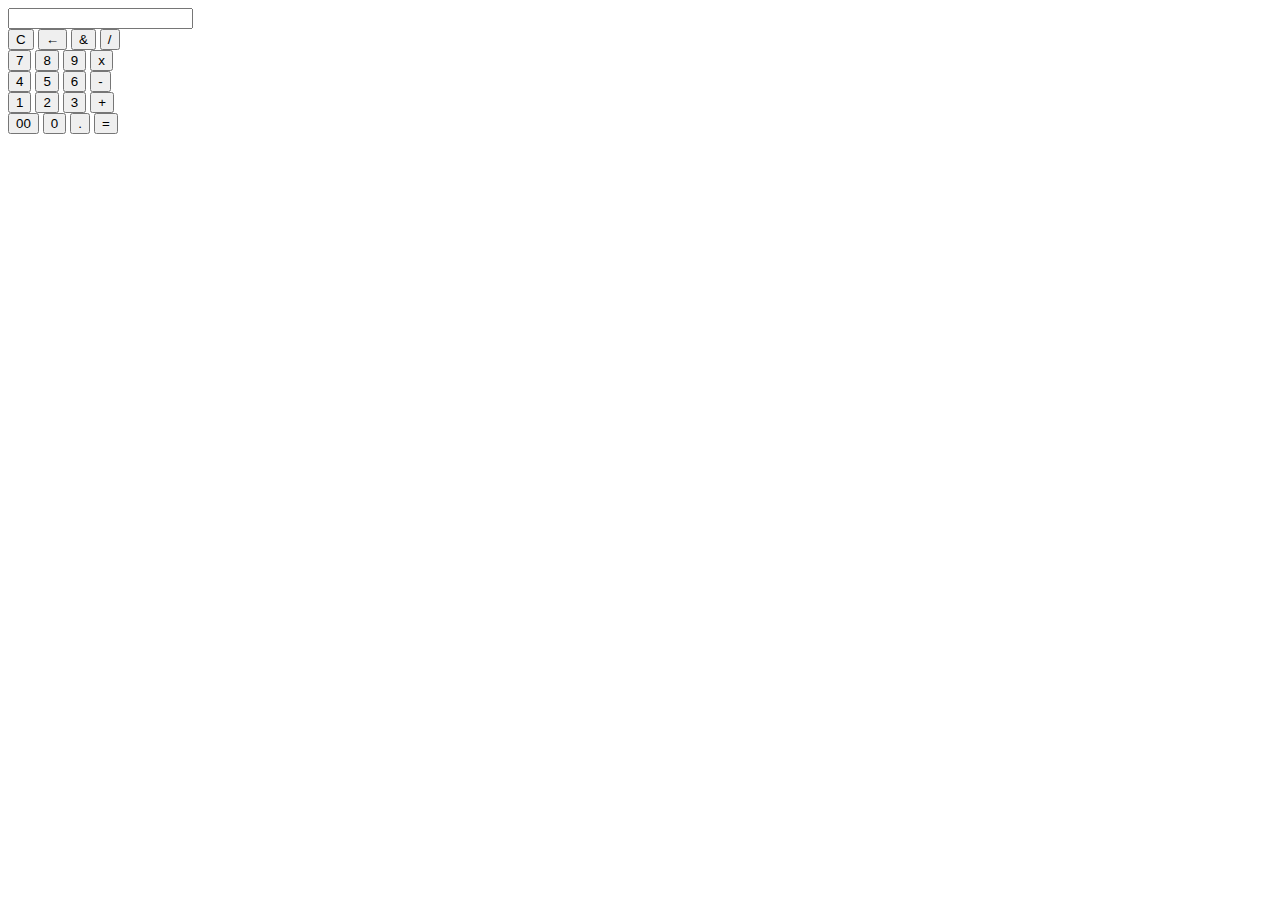
==== index.html @ 0033590e "Update index.html" ====
<!DOCTYPE html>
<html lang="en">
<head>
    <meta charset="UTF-8">
    <meta name="viewport" content="width=device-width, initial-scale=1.0">
    <link rel="stylesheet" href="kalkulator/kalkulator.css">
    <title>Kalkulator</title>
</head>
<body>
    <div id="calc">
        <div id="content">
            <form>
                <div id="output">
                    <input type="text" id="res">
                </div>
                <div class="btn">
                    <input type="button" value="C" onclick="clear()" id="clear">
                    <input type="button" value="←" onclick="clear()" id="Backspace">
                    <input type="button" value="&" onclick="Solve('%')">
                    <input type="button" value="/" onclick="Solve('/')">
                    <br>
                    <input type="button" value="7" onclick="Solve('7')">
                    <input type="button" value="8" onclick="Solve('8')">
                    <input type="button" value="9" onclick="Solve('9')">
                    <input type="button" value="x" onclick="Solve('x')">
                    <br>
                    <input type="button" value="4" onclick="Solve('4')">
                    <input type="button" value="5" onclick="Solve('5')">
                    <input type="button" value="6" onclick="Solve('6')">
                    <input type="button" value="-" onclick="Solve('-')">
                    <br>
                    <input type="button" value="1" onclick="Solve('1')">
                    <input type="button" value="2" onclick="Solve('2')">
                    <input type="button" value="3" onclick="Solve('3')">
                    <input type="button" value="+" onclick="Solve('+')">
                    <br>
                    <input type="button" value="00" onclick="Solve('00')">
                    <input type="button" value="0" onclick="Solve('0')">
                    <input type="button" value="." onclick="Solve('.')">
                    <input type="button" value="=" onclick=result()>
                </div>
            </form>
        </div>
    </div>
    <script src="kalku.js"></script>
</body>
</html>
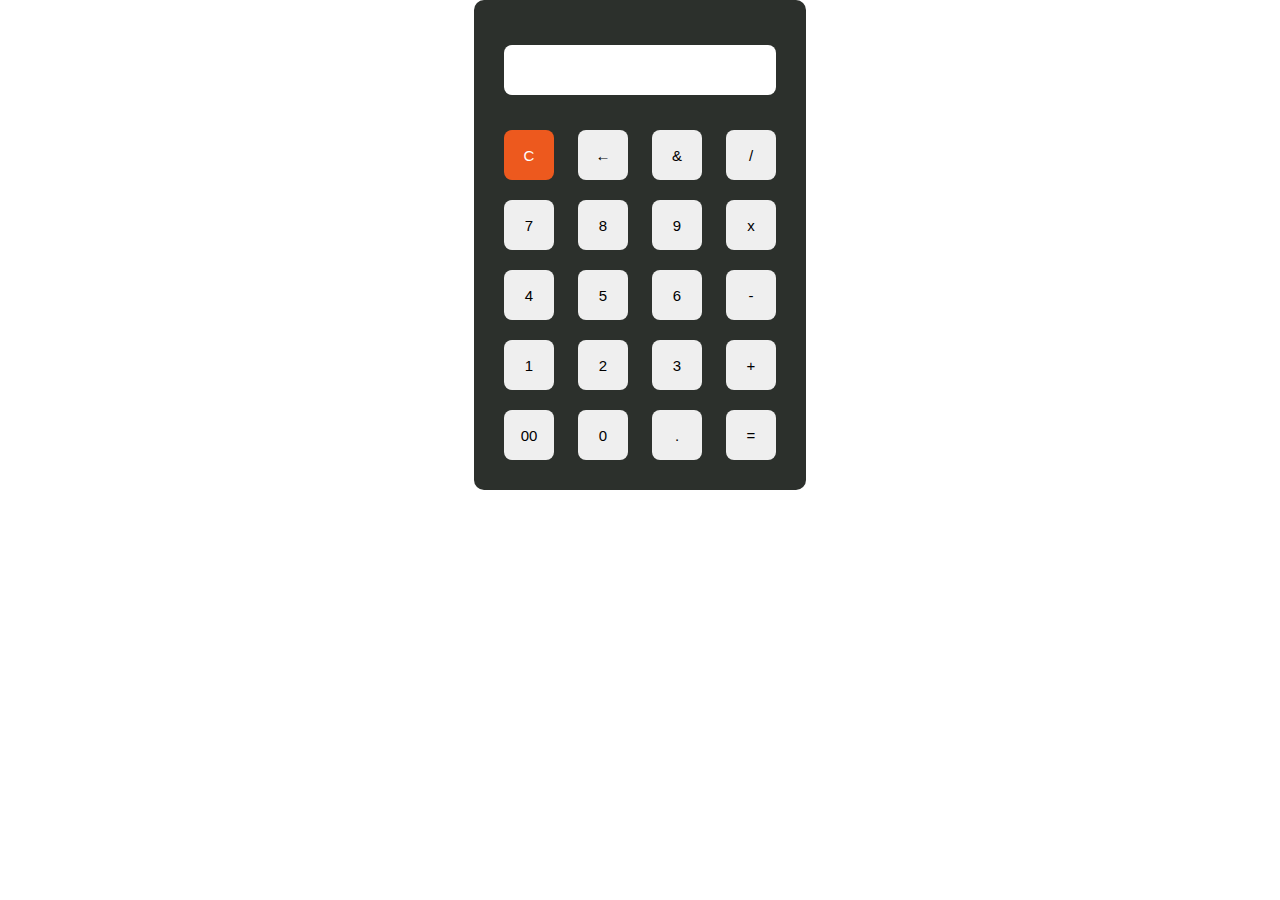
==== commit 19ded7d1: "Update index.html" ====
--- a/index.html
+++ b/index.html
@@ -3,7 +3,7 @@
 <head>
     <meta charset="UTF-8">
     <meta name="viewport" content="width=device-width, initial-scale=1.0">
-    <link rel="stylesheet" href="kalkulator/kalkulator.css">
+    <link rel="stylesheet" href="kalkulator.css">
     <title>Kalkulator</title>
 </head>
 <body>
--- a/kalkulator.css
+++ b/kalkulator.css
@@ -0,0 +1,48 @@
+* {
+    box-sizing: border-box;
+    margin: 0;
+    padding: 0;
+}
+#calc {
+    width: 100%;
+    height: 100%;
+    display: flex;
+    justify-content: center;
+    align-items: center;
+}
+#content {
+    background: #2c302c;
+    padding: 20px;
+    border-radius: 10px;
+}
+#content form input {
+    border: 0;
+    outline: 0;
+    width: 50px;
+    height: 50px;
+    border-radius: 8px;
+    font-size: 15px;
+    margin: 10px;
+    cursor: pointer;
+}
+#backspace {
+    background-color: rgb(237, 89, 30);
+    color: white;
+}
+#res {
+    padding: 10px;
+}
+#clear {
+    background-color: rgb(237, 89, 30);
+    color: white;
+}
+form #output {
+    display: flex;
+    justify-content: flex-end;
+    margin: 15px 0;
+}
+form #output input {
+    text-align: right;
+    flex: 1;
+    font-size: 25px;
+}